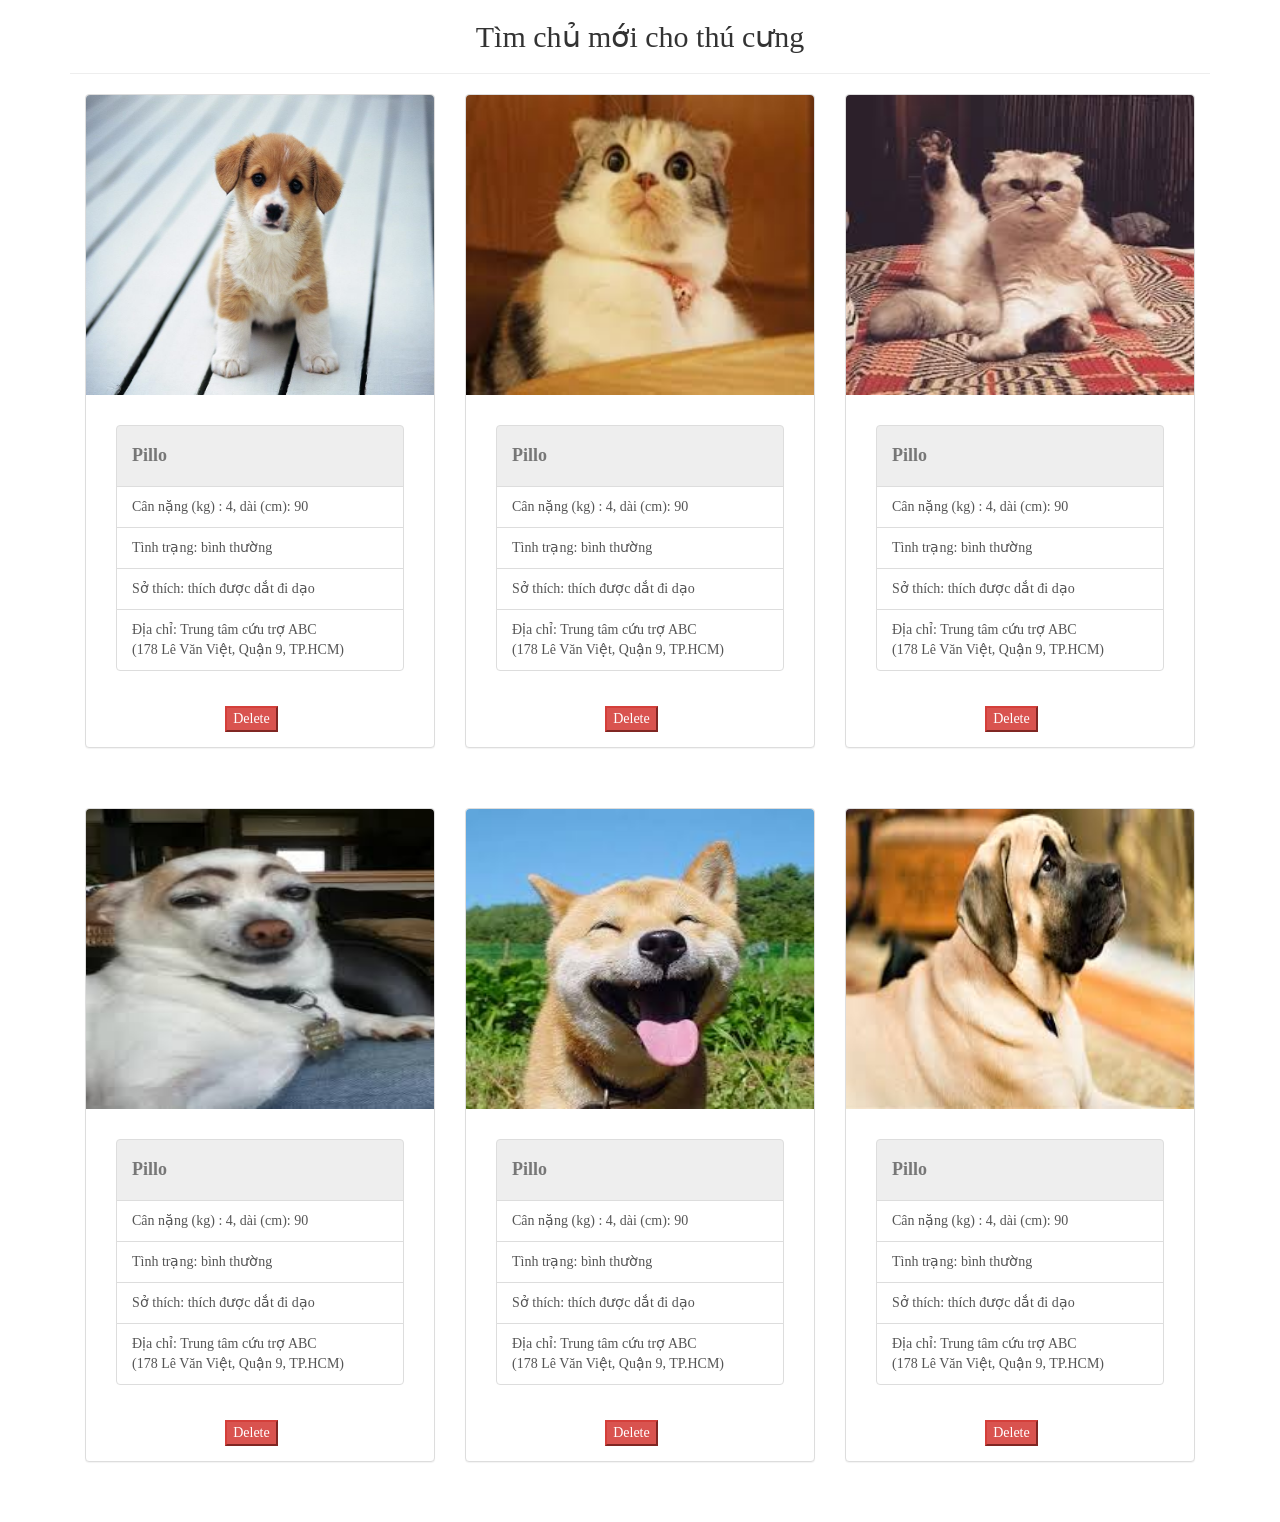
==== aposting.html @ ced52094 "UiUxPetHelp" ====
<!DOCTYPE html>
<html lang="en">

<head>
    <meta charset="UTF-8">
    <meta name="viewport" content="width=device-width, initial-scale=1.0">
    <link rel="stylesheet" href="https://maxcdn.bootstrapcdn.com/bootstrap/3.4.1/css/bootstrap.min.css">
    <script src="https://ajax.googleapis.com/ajax/libs/jquery/3.5.1/jquery.min.js"></script>
    <script src="https://maxcdn.bootstrapcdn.com/bootstrap/3.4.1/js/bootstrap.min.js"></script>
    <style>
        * {
            font-family: 'Lato';
        }

        #profile-grid {
            overflow: auto;
            white-space: normal;
        }

        #profile-grid .profile {
            padding-bottom: 40px;
        }

        #profile-grid .panel {
            padding: 0
        }

        #profile-grid .panel-body {
            padding: 15px
        }

        #profile-grid .profile-name {
            font-weight: bold;
        }

        #profile-grid .thumbnail {
            margin-bottom: 6px;
        }

        #profile-grid .panel-thumbnail {
            overflow: hidden;
        }

        #profile-grid .img-rounded {
            border-radius: 4px 4px 0 0;
        }
    </style>
    <script>
        $(document).ready(function () {
            /* show lightbox when clicking a thumbnail */
            $('a.thumb').click(function (event) {
                event.preventDefault();
                var content = $('.modal-body');
                content.empty();
                var title = $(this).attr("title");
                $('.modal-title').html(title);
                content.html($(this).html());
                $(".modal-profile").modal({ show: true });
            });

        });
    </script>
</head>

<body>
    <section id="profiles" class="page">

        <div class="container">

            <div class="content text-center">
                <div class="heading">
                    <h2>Tìm chủ mới cho thú cưng</h2>
                    <hr>
                </div>
            </div>

            <div class="container-fluid">
                <div class="row" id="profile-grid">

                    <div class="col-sm-4 col-xs-12 profile">
                        <div class="panel panel-default">
                            <div class="panel-thumbnail">
                                <a href="#" title="image 1" class="thumb">
                                    <img src="assets/image/Dogs.jpg" class="img-responsive img-rounded"
                                        data-toggle="modal" data-target=".modal-profile-lg"
                                        style="height: 300px; width: 100%;">
                                </a>
                            </div>
                            <div class="panel-body">
                                <div class="list-group panel-body">
                                    <a href="#" class="list-group-item disabled">
                                        <h4 class="profile-name">Pillo</h4>
                                    </a>
                                    <a href="#" class="list-group-item">Cân nặng (kg) : 4, dài (cm): 90 </a>
                                    <a href="#" class="list-group-item">Tình trạng: bình thường</a>
                                    <a href="#" class="list-group-item">Sở thích: thích được dắt đi dạo</a>
                                    <a href="#" class="list-group-item">Địa chỉ: Trung tâm cứu trợ ABC<br>(178 Lê Văn
                                        Việt, Quận 9, TP.HCM)</a>
                                </div>
                                <div class="row">
                                    <button type="submit" class="btn-danger" style="margin-left: 40%;">Delete</button>
                                </div>
                            </div>
                        </div>
                    </div>

                    <div class="col-sm-4 col-xs-12 profile">
                        <div class="panel panel-default">
                            <div class="panel-thumbnail">
                                <a href="#" title="image 2" class="thumb">
                                    <img src="assets/image/image2.jpg" class="img-responsive img-rounded"
                                        data-toggle="modal" data-target=".modal-profile-lg"
                                        style="height: 300px; width: 100%;">
                                </a>
                            </div>
                            <div class="panel-body">
                                <div class="list-group panel-body">
                                    <a href="#" class="list-group-item disabled">
                                        <h4 class="profile-name">Pillo</h4>
                                    </a>
                                    <a href="#" class="list-group-item">Cân nặng (kg) : 4, dài (cm): 90 </a>
                                    <a href="#" class="list-group-item">Tình trạng: bình thường</a>
                                    <a href="#" class="list-group-item">Sở thích: thích được dắt đi dạo</a>
                                    <a href="#" class="list-group-item">Địa chỉ: Trung tâm cứu trợ ABC<br>(178 Lê Văn
                                        Việt, Quận 9, TP.HCM)</a>
                                </div>
                                <div class="row">
                                    <button type="submit" class="btn-danger" style="margin-left: 40%;">Delete</button>
                                </div>
                            </div>
                        </div>
                    </div>

                    <div class="col-sm-4 col-xs-12 profile">
                        <div class="panel panel-default">
                            <div class="panel-thumbnail">
                                <a href="#" title="image 3" class="thumb">
                                    <img src="assets/image/image3.jpg" class="img-responsive img-rounded"
                                        data-toggle="modal" data-target=".modal-profile-lg"
                                        style="height: 300px; width: 100%;">
                                </a>
                            </div>
                            <div class="panel-body">
                                <div class="list-group panel-body">
                                    <a href="#" class="list-group-item disabled">
                                        <h4 class="profile-name">Pillo</h4>
                                    </a>
                                    <a href="#" class="list-group-item">Cân nặng (kg) : 4, dài (cm): 90 </a>
                                    <a href="#" class="list-group-item">Tình trạng: bình thường</a>
                                    <a href="#" class="list-group-item">Sở thích: thích được dắt đi dạo</a>
                                    <a href="#" class="list-group-item">Địa chỉ: Trung tâm cứu trợ ABC<br>(178 Lê Văn
                                        Việt, Quận 9, TP.HCM)</a>
                                </div>
                                <div class="row">
                                    <button type="submit" class="btn-danger" style="margin-left: 40%;">Delete</button>
                                </div>
                            </div>
                        </div>
                    </div>

                    <div class="col-sm-4 col-xs-12 profile">
                        <div class="panel panel-default">
                            <div class="panel-thumbnail">
                                <a href="#" title="image 4" class="thumb">
                                    <img src="assets/image/image4.jpg" class="img-responsive img-rounded"
                                        data-toggle="modal" data-target=".modal-profile-lg"
                                        style="height: 300px; width: 100%;">
                                </a>
                            </div>
                            <div class="panel-body">
                                <div class="list-group panel-body">
                                    <a href="#" class="list-group-item disabled">
                                        <h4 class="profile-name">Pillo</h4>
                                    </a>
                                    <a href="#" class="list-group-item">Cân nặng (kg) : 4, dài (cm): 90 </a>
                                    <a href="#" class="list-group-item">Tình trạng: bình thường</a>
                                    <a href="#" class="list-group-item">Sở thích: thích được dắt đi dạo</a>
                                    <a href="#" class="list-group-item">Địa chỉ: Trung tâm cứu trợ ABC<br>(178 Lê Văn
                                        Việt, Quận 9, TP.HCM)</a>
                                </div>
                                <div class="row">
                                    <button type="submit" class="btn-danger" style="margin-left: 40%;">Delete</button>
                                </div>
                            </div>
                        </div>
                    </div>


                    <div class="col-sm-4 col-xs-12 profile">
                        <div class="panel panel-default">
                            <div class="panel-thumbnail">
                                <a href="#" title="image 5" class="thumb">
                                    <img src="assets/image/image5.jpg" class="img-responsive img-rounded"
                                        data-toggle="modal" data-target=".modal-profile-lg"
                                        style="height: 300px; width: 100%;">
                                </a>
                            </div>
                            <div class="panel-body">
                                <div class="list-group panel-body">
                                    <a href="#" class="list-group-item disabled">
                                        <h4 class="profile-name">Pillo</h4>
                                    </a>
                                    <a href="#" class="list-group-item">Cân nặng (kg) : 4, dài (cm): 90 </a>
                                    <a href="#" class="list-group-item">Tình trạng: bình thường</a>
                                    <a href="#" class="list-group-item">Sở thích: thích được dắt đi dạo</a>
                                    <a href="#" class="list-group-item">Địa chỉ: Trung tâm cứu trợ ABC<br>(178 Lê Văn
                                        Việt, Quận 9, TP.HCM)</a>
                                </div>
                                <div class="row">
                                    <button type="submit" class="btn-danger" style="margin-left: 40%;">Delete</button>
                                </div>
                            </div>
                        </div>
                    </div>


                    <div class="col-sm-4 col-xs-12 profile">
                        <div class="panel panel-default">
                            <div class="panel-thumbnail">
                                <a href="#" title="image 6" class="thumb">
                                    <img src="assets/image/image 6.jpg" class="img-responsive img-rounded"
                                        data-toggle="modal" data-target=".modal-profile-lg"
                                        style="height: 300px; width: 100%;">
                                </a>
                            </div>
                            <div class="panel-body">
                                <div class="list-group panel-body">
                                    <a href="#" class="list-group-item disabled">
                                        <h4 class="profile-name">Pillo</h4>
                                    </a>
                                    <a href="#" class="list-group-item">Cân nặng (kg) : 4, dài (cm): 90 </a>
                                    <a href="#" class="list-group-item">Tình trạng: bình thường</a>
                                    <a href="#" class="list-group-item">Sở thích: thích được dắt đi dạo</a>
                                    <a href="#" class="list-group-item">Địa chỉ: Trung tâm cứu trợ ABC<br>(178 Lê Văn
                                        Việt, Quận 9, TP.HCM)</a>
                                </div>
                                <div class="row">
                                    <button type="submit" class="btn-danger" style="margin-left: 40%;">Delete</button>
                                </div>
                            </div>
                        </div>
                    </div>


                </div>
            </div>
        </div>

    </section>

    <!-- .modal-profile -->
    <div class="modal fade modal-profile" tabindex="-1" role="dialog" aria-labelledby="modalProfile" aria-hidden="true">
        <div class="modal-dialog modal-lg">
            <div class="modal-content">
                <div class="modal-header">
                    <button class="close" type="button" data-dismiss="modal">×</button>
                    <h3 class="modal-title"></h3>
                </div>
                <div class="modal-body">
                </div>
                <div class="modal-footer">
                    <button class="btn btn-default" data-dismiss="modal">Close</button>
                </div>
            </div>

        </div>
    </div>
    <!-- //.modal-profile -->
</body>

</html>
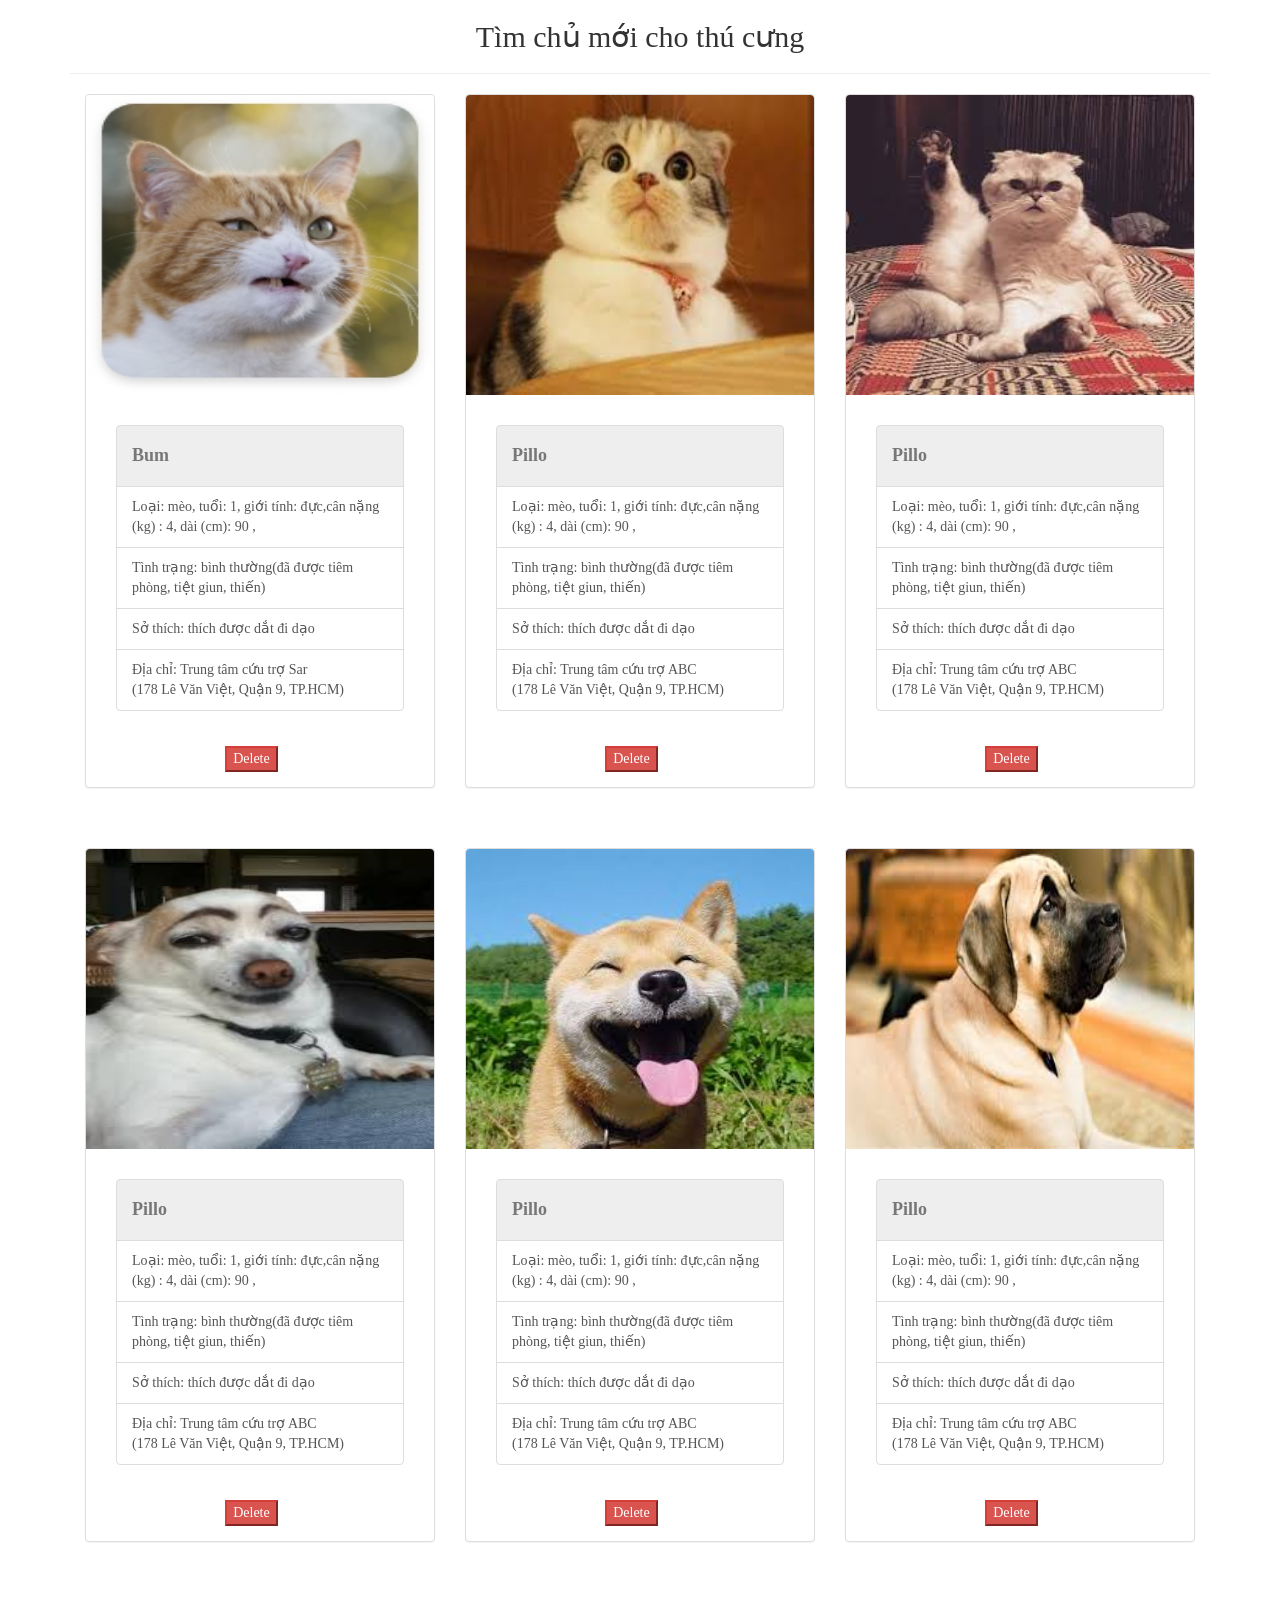
==== commit b68d9b66: "update" ====
--- a/aposting.html
+++ b/aposting.html
@@ -57,7 +57,16 @@
                 content.html($(this).html());
                 $(".modal-profile").modal({ show: true });
             });
-
+        });
+
+        $(document).ready(function () {
+            var buttons = document.getElementsByClassName('btn-danger');
+            for (var i = 0; i < buttons.length; i++) {
+                buttons[i].addEventListener("click", function () { 
+                    var x = document.getElementById($(this).val());
+                    x.style.display="none"; 
+                })
+            }
         });
     </script>
 </head>
@@ -77,34 +86,35 @@
             <div class="container-fluid">
                 <div class="row" id="profile-grid">
 
-                    <div class="col-sm-4 col-xs-12 profile">
+                    <div class="col-sm-4 col-xs-12 profile" id="1">
                         <div class="panel panel-default">
                             <div class="panel-thumbnail">
                                 <a href="#" title="image 1" class="thumb">
-                                    <img src="assets/image/Dogs.jpg" class="img-responsive img-rounded"
-                                        data-toggle="modal" data-target=".modal-profile-lg"
-                                        style="height: 300px; width: 100%;">
-                                </a>
-                            </div>
-                            <div class="panel-body">
-                                <div class="list-group panel-body">
-                                    <a href="#" class="list-group-item disabled">
-                                        <h4 class="profile-name">Pillo</h4>
-                                    </a>
-                                    <a href="#" class="list-group-item">Cân nặng (kg) : 4, dài (cm): 90 </a>
-                                    <a href="#" class="list-group-item">Tình trạng: bình thường</a>
-                                    <a href="#" class="list-group-item">Sở thích: thích được dắt đi dạo</a>
-                                    <a href="#" class="list-group-item">Địa chỉ: Trung tâm cứu trợ ABC<br>(178 Lê Văn
-                                        Việt, Quận 9, TP.HCM)</a>
-                                </div>
-                                <div class="row">
-                                    <button type="submit" class="btn-danger" style="margin-left: 40%;">Delete</button>
-                                </div>
-                            </div>
-                        </div>
-                    </div>
-
-                    <div class="col-sm-4 col-xs-12 profile">
+                                    <img src="assets/image/rescue_cat3.jpg" class="img-responsive img-rounded"
+                                        data-toggle="modal" data-target=".modal-profile-lg"
+                                        style="height: 300px; width: 100%;">
+                                </a>
+                            </div>
+                            <div class="panel-body">
+                                <div class="list-group panel-body">
+                                    <a href="#" class="list-group-item disabled">
+                                        <h4 class="profile-name">Bum</h4>
+                                    </a>
+                                    <a href="#" class="list-group-item">Loại: mèo, tuổi: 1, giới tính: đực,cân nặng (kg) : 4, dài (cm): 90 ,</a>
+                                    <a href="#" class="list-group-item">Tình trạng: bình thường(đã được tiêm phòng, tiệt giun, thiến)</a>
+                                    <a href="#" class="list-group-item">Sở thích: thích được dắt đi dạo</a>
+                                    <a href="#" class="list-group-item">Địa chỉ: Trung tâm cứu trợ Sar<br>(178 Lê Văn
+                                        Việt, Quận 9, TP.HCM)</a>
+                                </div>
+                                <div class="row">
+                                    <button type="submit" id="btnDelete" value="1" class="btn-danger"
+                                        style="margin-left: 40%;">Delete</button>
+                                </div>
+                            </div>
+                        </div>
+                    </div>
+
+                    <div class="col-sm-4 col-xs-12 profile" id="2">
                         <div class="panel panel-default">
                             <div class="panel-thumbnail">
                                 <a href="#" title="image 2" class="thumb">
@@ -118,20 +128,21 @@
                                     <a href="#" class="list-group-item disabled">
                                         <h4 class="profile-name">Pillo</h4>
                                     </a>
-                                    <a href="#" class="list-group-item">Cân nặng (kg) : 4, dài (cm): 90 </a>
-                                    <a href="#" class="list-group-item">Tình trạng: bình thường</a>
-                                    <a href="#" class="list-group-item">Sở thích: thích được dắt đi dạo</a>
-                                    <a href="#" class="list-group-item">Địa chỉ: Trung tâm cứu trợ ABC<br>(178 Lê Văn
-                                        Việt, Quận 9, TP.HCM)</a>
-                                </div>
-                                <div class="row">
-                                    <button type="submit" class="btn-danger" style="margin-left: 40%;">Delete</button>
-                                </div>
-                            </div>
-                        </div>
-                    </div>
-
-                    <div class="col-sm-4 col-xs-12 profile">
+                                    <a href="#" class="list-group-item">Loại: mèo, tuổi: 1, giới tính: đực,cân nặng (kg) : 4, dài (cm): 90 ,</a>
+                                    <a href="#" class="list-group-item">Tình trạng: bình thường(đã được tiêm phòng, tiệt giun, thiến)</a>
+                                    <a href="#" class="list-group-item">Sở thích: thích được dắt đi dạo</a>
+                                    <a href="#" class="list-group-item">Địa chỉ: Trung tâm cứu trợ ABC<br>(178 Lê Văn
+                                        Việt, Quận 9, TP.HCM)</a>
+                                </div>
+                                <div class="row">
+                                    <button type="submit" id="btnDelete" value="2" class="btn-danger"
+                                        style="margin-left: 40%;">Delete</button>
+                                </div>
+                            </div>
+                        </div>
+                    </div>
+
+                    <div class="col-sm-4 col-xs-12 profile" id="3">
                         <div class="panel panel-default">
                             <div class="panel-thumbnail">
                                 <a href="#" title="image 3" class="thumb">
@@ -145,20 +156,21 @@
                                     <a href="#" class="list-group-item disabled">
                                         <h4 class="profile-name">Pillo</h4>
                                     </a>
-                                    <a href="#" class="list-group-item">Cân nặng (kg) : 4, dài (cm): 90 </a>
-                                    <a href="#" class="list-group-item">Tình trạng: bình thường</a>
-                                    <a href="#" class="list-group-item">Sở thích: thích được dắt đi dạo</a>
-                                    <a href="#" class="list-group-item">Địa chỉ: Trung tâm cứu trợ ABC<br>(178 Lê Văn
-                                        Việt, Quận 9, TP.HCM)</a>
-                                </div>
-                                <div class="row">
-                                    <button type="submit" class="btn-danger" style="margin-left: 40%;">Delete</button>
-                                </div>
-                            </div>
-                        </div>
-                    </div>
-
-                    <div class="col-sm-4 col-xs-12 profile">
+                                    <a href="#" class="list-group-item">Loại: mèo, tuổi: 1, giới tính: đực,cân nặng (kg) : 4, dài (cm): 90 ,</a>
+                                    <a href="#" class="list-group-item">Tình trạng: bình thường(đã được tiêm phòng, tiệt giun, thiến)</a>
+                                    <a href="#" class="list-group-item">Sở thích: thích được dắt đi dạo</a>
+                                    <a href="#" class="list-group-item">Địa chỉ: Trung tâm cứu trợ ABC<br>(178 Lê Văn
+                                        Việt, Quận 9, TP.HCM)</a>
+                                </div>
+                                <div class="row">
+                                    <button type="submit" id="btnDelete" value="3" class="btn-danger"
+                                        style="margin-left: 40%;">Delete</button>
+                                </div>
+                            </div>
+                        </div>
+                    </div>
+
+                    <div class="col-sm-4 col-xs-12 profile" id="4">
                         <div class="panel panel-default">
                             <div class="panel-thumbnail">
                                 <a href="#" title="image 4" class="thumb">
@@ -172,21 +184,22 @@
                                     <a href="#" class="list-group-item disabled">
                                         <h4 class="profile-name">Pillo</h4>
                                     </a>
-                                    <a href="#" class="list-group-item">Cân nặng (kg) : 4, dài (cm): 90 </a>
-                                    <a href="#" class="list-group-item">Tình trạng: bình thường</a>
-                                    <a href="#" class="list-group-item">Sở thích: thích được dắt đi dạo</a>
-                                    <a href="#" class="list-group-item">Địa chỉ: Trung tâm cứu trợ ABC<br>(178 Lê Văn
-                                        Việt, Quận 9, TP.HCM)</a>
-                                </div>
-                                <div class="row">
-                                    <button type="submit" class="btn-danger" style="margin-left: 40%;">Delete</button>
-                                </div>
-                            </div>
-                        </div>
-                    </div>
-
-
-                    <div class="col-sm-4 col-xs-12 profile">
+                                    <a href="#" class="list-group-item">Loại: mèo, tuổi: 1, giới tính: đực,cân nặng (kg) : 4, dài (cm): 90 ,</a>
+                                    <a href="#" class="list-group-item">Tình trạng: bình thường(đã được tiêm phòng, tiệt giun, thiến)</a>
+                                    <a href="#" class="list-group-item">Sở thích: thích được dắt đi dạo</a>
+                                    <a href="#" class="list-group-item">Địa chỉ: Trung tâm cứu trợ ABC<br>(178 Lê Văn
+                                        Việt, Quận 9, TP.HCM)</a>
+                                </div>
+                                <div class="row">
+                                    <button type="submit" id="btnDelete" value="4" class="btn-danger"
+                                        style="margin-left: 40%;">Delete</button>
+                                </div>
+                            </div>
+                        </div>
+                    </div>
+
+
+                    <div class="col-sm-4 col-xs-12 profile" id="5">
                         <div class="panel panel-default">
                             <div class="panel-thumbnail">
                                 <a href="#" title="image 5" class="thumb">
@@ -200,21 +213,22 @@
                                     <a href="#" class="list-group-item disabled">
                                         <h4 class="profile-name">Pillo</h4>
                                     </a>
-                                    <a href="#" class="list-group-item">Cân nặng (kg) : 4, dài (cm): 90 </a>
-                                    <a href="#" class="list-group-item">Tình trạng: bình thường</a>
-                                    <a href="#" class="list-group-item">Sở thích: thích được dắt đi dạo</a>
-                                    <a href="#" class="list-group-item">Địa chỉ: Trung tâm cứu trợ ABC<br>(178 Lê Văn
-                                        Việt, Quận 9, TP.HCM)</a>
-                                </div>
-                                <div class="row">
-                                    <button type="submit" class="btn-danger" style="margin-left: 40%;">Delete</button>
-                                </div>
-                            </div>
-                        </div>
-                    </div>
-
-
-                    <div class="col-sm-4 col-xs-12 profile">
+                                    <a href="#" class="list-group-item">Loại: mèo, tuổi: 1, giới tính: đực,cân nặng (kg) : 4, dài (cm): 90 ,</a>
+                                    <a href="#" class="list-group-item">Tình trạng: bình thường(đã được tiêm phòng, tiệt giun, thiến)</a>
+                                    <a href="#" class="list-group-item">Sở thích: thích được dắt đi dạo</a>
+                                    <a href="#" class="list-group-item">Địa chỉ: Trung tâm cứu trợ ABC<br>(178 Lê Văn
+                                        Việt, Quận 9, TP.HCM)</a>
+                                </div>
+                                <div class="row">
+                                    <button type="submit" id="btnDelete" value="5" class="btn-danger"
+                                        style="margin-left: 40%;">Delete</button>
+                                </div>
+                            </div>
+                        </div>
+                    </div>
+
+
+                    <div class="col-sm-4 col-xs-12 profile" id="6">
                         <div class="panel panel-default">
                             <div class="panel-thumbnail">
                                 <a href="#" title="image 6" class="thumb">
@@ -228,14 +242,15 @@
                                     <a href="#" class="list-group-item disabled">
                                         <h4 class="profile-name">Pillo</h4>
                                     </a>
-                                    <a href="#" class="list-group-item">Cân nặng (kg) : 4, dài (cm): 90 </a>
-                                    <a href="#" class="list-group-item">Tình trạng: bình thường</a>
-                                    <a href="#" class="list-group-item">Sở thích: thích được dắt đi dạo</a>
-                                    <a href="#" class="list-group-item">Địa chỉ: Trung tâm cứu trợ ABC<br>(178 Lê Văn
-                                        Việt, Quận 9, TP.HCM)</a>
-                                </div>
-                                <div class="row">
-                                    <button type="submit" class="btn-danger" style="margin-left: 40%;">Delete</button>
+                                    <a href="#" class="list-group-item">Loại: mèo, tuổi: 1, giới tính: đực,cân nặng (kg) : 4, dài (cm): 90 ,</a>
+                                    <a href="#" class="list-group-item">Tình trạng: bình thường(đã được tiêm phòng, tiệt giun, thiến)</a>
+                                    <a href="#" class="list-group-item">Sở thích: thích được dắt đi dạo</a>
+                                    <a href="#" class="list-group-item">Địa chỉ: Trung tâm cứu trợ ABC<br>(178 Lê Văn
+                                        Việt, Quận 9, TP.HCM)</a>
+                                </div>
+                                <div class="row">
+                                    <button type="submit" id="btnDelete" value="6" class="btn-danger"
+                                        style="margin-left: 40%;">Delete</button>
                                 </div>
                             </div>
                         </div>
